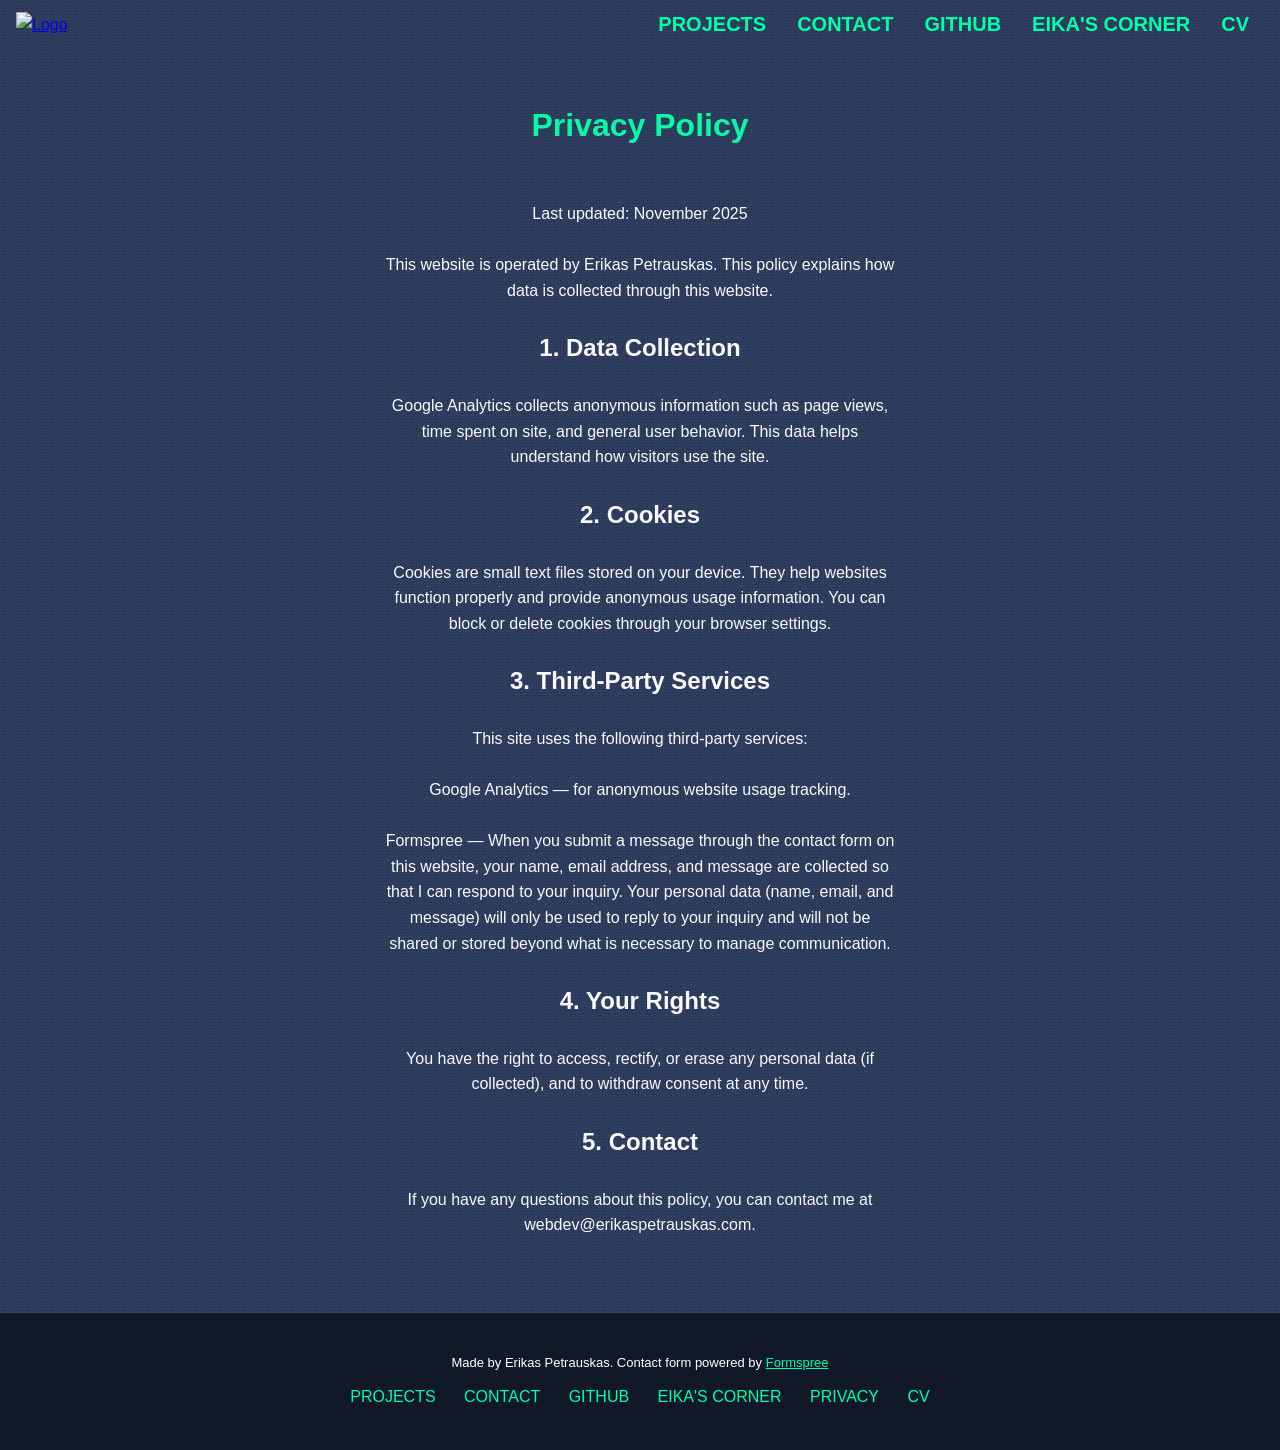
==== privacy.html @ aa2823ad "updated eikas corner and fix links (im dumb)" ====
<!DOCTYPE html>
<html lang="en">
<head>
  <!-- Google tag (gtag.js) -->
<script async src="https://www.googletagmanager.com/gtag/js?id=G-LF2RWTNF8B"></script>
<script>
  window.dataLayer = window.dataLayer || [];
  function gtag(){dataLayer.push(arguments);}
  gtag('js', new Date());
  gtag('config', 'G-LF2RWTNF8B');

document.addEventListener("DOMContentLoaded", () => {
  const menuToggle = document.querySelector(".menu-toggle");
  const navLinks = document.querySelector(".nav-links");

  // Toggle mobile menu
  menuToggle.addEventListener("click", () => {
    menuToggle.classList.toggle("active");
    navLinks.classList.toggle("open");
  });

  // Close menu when clicking a link
  document.querySelectorAll(".nav-links a").forEach(link => {
    link.addEventListener("click", () => {
      menuToggle.classList.remove("active");
      navLinks.classList.remove("open");
    });
  });
});
</script>


  <meta charset="UTF-8">
  <meta name="viewport" content="width=device-width, initial-scale=1.0">
  <title>Erikas Petrauskas</title>
  <meta name="description" content="I modernise small businesses to attract more customers and look professional online.">

 <!-- <link rel="icon" type="image/x-icon" href="./images/favicon.ico">-->

  <link rel="apple-touch-icon" sizes="180x180" href="images/apple-touch-icon.png">
  <link rel="icon" type="image/png" sizes="32x32" href="/images/favicon-32x32.png">
  <link rel="icon" type="image/png" sizes="16x16" href="/images/favicon-16x16.png">
  <link rel="manifest" href="/images/site.webmanifest">

  <link rel="stylesheet" href="css/variables-v2.css">
  <link rel="stylesheet" href="css/stylesheet-v2.css">

  <!-- GSAP -->
  <script src="https://cdn.jsdelivr.net/npm/gsap@3.13.0/dist/gsap.min.js"></script>
  <script src="https://cdn.jsdelivr.net/npm/gsap@3.13.0/dist/ScrollTrigger.min.js"></script>

  <!-- AOS -->
  <link rel="stylesheet" href="https://unpkg.com/aos@next/dist/aos.css" />
</head>
<style>
    .privacy {
        padding: 50px 30% 50px 30%;
        text-align: center;
    }
    h1 { 
        color: var(--color-primary);
        text-align: center;
        padding: 50px;
    }
    p, h2 {
                color: var(--color-white);
    }
    @media (max-width: 768px) {
        .privacy {
            padding: 50px 10% 50px 10%;
        } 
;
    }
</style>
<!---------------------------------------- navbar ---------------------------------------->
  <nav class="navbar">
  <div class="container">
    <a href="/">
      <img src="images/ep.logo.png" alt="Logo" class="logo-img">
    </a>

    <!-- Hamburger Button -->
    <button class="menu-toggle" aria-label="Toggle Menu">
      <span></span>
      <span></span>
      <span></span>
    </button>

     <!-- Nav Links -->
    <div class="nav-links">
  <a href="index.html#projects">PROJECTS</a>
  <a href="index.html#contact">CONTACT</a>
  <a href="https://github.com/eika12345" target="_blank">GITHUB</a>
  <a href="https://eika12345.github.io/eikascorner-old/" target="_blank">EIKA'S CORNER</a>
  <a href="ErikasPetrauskasCVWebdev2026.pdf" target="_blank">CV</a>
</div>
  </div>
</nav>

<body>

    <div class="privacy grain">
  <h1>Privacy Policy</h1>

  <p>Last updated: November 2025</p><br>

  <p>This website is operated by Erikas Petrauskas. This policy explains how data is collected through this website.</p><br>

  <h2>1. Data Collection</h2><br>
  <p>Google Analytics collects anonymous information such as page views, time spent on site, and general user behavior. This data helps understand how visitors use the site.</p><br>


  <h2>2. Cookies</h2><br>
  <p>Cookies are small text files stored on your device. They help websites function properly and provide anonymous usage information. You can block or delete cookies through your browser settings.</p><br>

  <h2>3. Third-Party Services</h2><br>
  <p>This site uses the following third-party services:</p><br>
   
    <p>Google Analytics — for anonymous website usage tracking.</p><br>
    <p>Formspree — When you submit a message through the contact form on this website, your name, email address, and message are collected so that I can respond to your inquiry. Your personal data (name, email, and message) will only be used to reply to your inquiry and will not be shared or stored beyond what is necessary to manage communication.
</p>


  <br>

  <h2>4. Your Rights</h2><br>
  <p>You have the right to access, rectify, or erase any personal data (if collected), and to withdraw consent at any time.</p><br>

  <h2>5. Contact</h2><br>
  <p>If you have any questions about this policy, you can contact me at webdev@erikaspetrauskas.com.</p><br>
  </div>

   <!---------------------------------------- footer --------------------------------------->
<footer id="footer" class="footer">
  <div class="footer-container">
    <p>Made by Erikas Petrauskas. Contact form powered by <a href="https://formspree.io/" target="_blank" style="color: var(--color-primary);">Formspree</a></p>
    <div class="footer-links">
      <a href="#projects">PROJECTS</a>
      <a href="#contact">CONTACT</a>
      <a href="https://github.com/eika12345" target="_blank">GITHUB</a>
      <a href="https://eika12345.github.io/eikascorner-old/" target="_blank">EIKA'S CORNER</a>
      <a href="privacy.html">PRIVACY</a>
      <a href="ErikasPetrauskasCVWebdev2026.pdf" target="_blank">CV</a>
    </div>
  </div>
</footer>

<script>
  window.onbeforeunload = function () {
    window.scrollTo(0, 0);
  };
</script>


</body>
</html>
---- css/variables-v2.css ----
:root {
  /* Colors */
  --color-primary: #00FFA7;
  --color-secondary: #00FFA7;
  --color-tertiary: #b0fce1;

  --color-text: #111827;
  --color-text-light: #4b5563;
  --color-background: #28385a;
  --color-background-dark: #111827;
  --color-white: #ffffff;

  /* Fonts */
  --font-heading: "NeueMontreal-Bold", sans-serif;
  --font-body:  "NeueMontreal-Bold", sans-serif;
  --font-body-medium: "NeueMontreal-Medium", sans-serif;

  /* Spacing */
  --spacing-xs: 0.25rem;
  --spacing-sm: 0.5rem;
  --spacing-md: 1rem;
  --spacing-lg: 2rem;
  --spacing-xl: 4rem;

  /* Border Radius */
  --radius-sm: 0.25rem;
  --radius-md: 0.5rem;
  --radius-lg: 1rem;
}
---- css/stylesheet-v2.css ----
/* Import font */
@font-face {
  font-family: "NeueMontreal-Bold";
  src: url("../fonts/NeueMontreal-Bold.otf") format("opentype");
  font-weight: 700;
  font-style: normal;
}
@font-face {
  font-family: "NeueMontreal-Medium";
  src: url("../fonts/NeueMontreal-Medium.otf") format("opentype");
  font-weight: 700;
  font-style: normal;
}

/* Reset / Global */
* {
  margin: 0;
  padding: 0;
  box-sizing: border-box;

}
/*loading screen*/
#preloader {
  position: fixed;
  top: 0;
  left: 0;
  width: 100%;
  height: 100%;
  background: var(--color-background-dark);
  display: flex;
  align-items: center;
  justify-content: center;
  z-index: 9999;
  color: var(--color-primary);
  transition: transform 1s ease;    
}

#progress-text {
  font-size: 2rem;
  font-weight: bold;
}

.preloader-finish {
  transform: translateY(-100%);
}

@keyframes zoomOut {
  0% { transform: scale(1); opacity: 1; }
  100% { transform: scale(1.2); opacity: 0; }
}




#main-content {
  scroll-behavior: smooth;     
  pointer-events: all; 
}

/*-----------------------------------------------------------------body---------------------------------------------------------------------------*/

body {
  font-family: var(--font-body);
  background-color: var(--color-background);
  color: var(--color-text);
  line-height: 1.6;
}

/* Container */
.container {
  margin: 0 auto;
  padding: 0 var(--spacing-md);
  display: flex;
  justify-content: space-between;
  align-items: center;
}

/*----------------------------------------------nav bar-----------------------------------------------*/

.navbar {
  position: fixed;
  top: 0;
  width: 100%;
  z-index: 1000;
  padding: var(--spacing-sm) 0;
  background-color: var(--color-background);
  overflow: hidden;
}

/* navbar grain */
.navbar::before {
  content: "";
  position: absolute;
  top: 0;
  left: 0;
  width: 100%;
  height: 100%;
  pointer-events: none;
  background-image: repeating-conic-gradient(
    rgba(255,255,255,0.05) 0% 10%, 
    rgba(0,0,0,0.05) 10% 20%
  );
  background-size: 3px 3px;
  z-index: -1; /* Behind navbar content but above background */
  animation: grainMove 10s linear infinite;
}

.navbar .container {
  position: relative;
  z-index: 1;
}

.logo-img {
  height: 25px;
  width: auto;
  display: block;
}

/* Links (desktop) */
.nav-links {
  display: flex;
  align-items: center;
}

.nav-links a {
  margin-left: var(--spacing-md);
  text-decoration: none;
  color: var(--color-primary);
  font-weight: bold;
  font-size: 20px;
  padding-right: 15px;
  transition: color 0.3s ease;
}

.nav-links a:hover {
  color: var(--color-tertiary);
}

/*hambuger button */
.menu-toggle {
  display: none; /* hidden by default (desktop) */
  flex-direction: column;
  justify-content: space-between;
  width: 25px;
  height: 18px;
  background: none;
  border: none;
  cursor: pointer;
  padding: 0;
}

.menu-toggle span {
  display: block;
  height: 3px;
  background: var(--color-primary);
  border-radius: 3px;
  transition: all 0.3s ease;
}

/* Hamburger → X animation */
.menu-toggle.active span:nth-child(1) {
  transform: translateY(7px) rotate(45deg);
}
.menu-toggle.active span:nth-child(2) {
  opacity: 0;
}
.menu-toggle.active span:nth-child(3) {
  transform: translateY(-7px) rotate(-45deg);
}

@media (max-width: 768px) {
  .menu-toggle {
    display: flex;
  }

   .nav-links {
    position: fixed;
    top: 41px;           
    left: 0;
    right: 0;
    display: flex;
    flex-direction: column;
    align-items: center;
    overflow: hidden;
    max-height: 0;
    pointer-events: none;
    z-index: 999;
    transition: max-height 0.4s ease;
    background-color: var(--color-background-dark);
  }

  .nav-links.open {
    max-height: 350px; 
    pointer-events: all;
  }

  .nav-links a {
    padding: 1rem 0;
    width: 100%;
    text-align: center;
    font-size: 1.2rem;
    margin: 0;
  }
}

/*----------------------------------------------hero-----------------------------------------------*/

.hero {
  position: relative;
  min-height: 100vh;
  display: flex;
  flex-direction: column;
  align-items: center;
  justify-content: center;
  text-align: center;
  background-color: var(--color-background);
  padding: var(--spacing-xl) var(--spacing-md);
  color: var(--color-white);
  z-index: 0;
}
.hero-text p {
  font-family: var(--font-body-medium);
}

/*----------------------------------------------grain overlay-----------------------------------------------*/

.grain {
  position: relative;
  overflow: hidden;
}

.grain::after {
  content: "";
  position: absolute;
  top: 0;
  left: 0;
  width: 100%;
  height: 100%;
  pointer-events: none;
  background-image: repeating-conic-gradient(
    rgba(255,255,255,0.05) 0% 10%, 
    rgba(0,0,0,0.05) 10% 20%
  );
  background-size: 3px 3px;
  z-index: 1;
  animation: grainMove 10s linear infinite;
}

/* Keep the same keyframes */
@keyframes grainMove {
  0% { background-position: 0 0; }
  100% { background-position: 100px 100px; }
}

.hero-text,
.hero-animation {
  position: relative;
  z-index: 2;
}



/*----------------------------------------------about me-----------------------------------------------*/

.about {
  text-align: center;
  overflow: visible;
}

.about-content {
  padding: 40px 50px 80px 50px;
  z-index: 1;
}

.sticky-image {
  position: sticky;
  top: 48px;
  width: 30%;
  margin: 0 auto;
  display: block;
  text-align: center;
  z-index: 5;
}

.sticky-image img {
  width: 100%;
  height: auto;
  object-fit: cover;
  padding: 0px 5px 0px;
  backdrop-filter: blur(5px);
  -webkit-backdrop-filter: blur(5px);
  z-index: 100;
}


.about-content-text {
  padding: 25px 35% 25px;
  text-align: center;
  opacity: 0;
  transform: translateY(60px);
  transition: all 0.9s cubic-bezier(0.22, 1, 0.36, 1);
  will-change: transform, opacity;
  z-index: 1;


}
.about-content-text.visible {
  opacity: 1;
  transform: translateY(0);
}
.about-content-text p {
  color: var(--color-white);
  font-family: var(--font-body-medium);
}
.about-content-text h2 {
  color: var(--color-primary);
}
/* ------------------skills----------------- */


.skills {
display: flex;
flex-wrap: wrap;
gap: 5px;
justify-content: center;
padding-bottom: 130px;
}
.skills-content {
  padding: 0px 50px 0px 50px;
}

.tag {
padding: 5px 10px;
border-radius: 8px;
font-size: 14px;
font-weight: bold;
color: white;
display: inline-block;
}

.item { border: 2px solid var(--color-white); }

@media (max-width: 768px) {
  .skills {
    padding-bottom: 70px;
}
}

/* ------------------about me - max-width 768----------------- */
@media (max-width: 768px) {
  .about {
    display: block;
    height: auto;           
    
  }

  .sticky-image {
    position: sticky;
    width: 100%;
    top: 41px;
  } 
  .about-content-text {
    padding-left: 0;
    padding-right: 0;
  }
  .about-content {
    padding-left: 10%;
    padding-right: 10%;
    padding-bottom: 40px;
  }
}

/*----------------------------------------------gsap scroll-----------------------------------------------*/
.scroll-section {
  height: 100vh;
  display: flex;
  align-items: center;
  justify-content: center;
  font-size: 2rem;
}

/*----------------------------------------------projects-----------------------------------------------*/
.projects {
  text-align: center;
  overflow: visible; 
}

.projects-content {
      padding: 80px 10% 0% 10%;   
}
.projects-content-images {
   padding: 25px 0;
}
.projects-content h2 {
  margin-bottom: 20px;
  color: var(--color-white);
  }

.projects-content p {
  color: var(--color-white);
  font-family: var(--font-body-medium);
  }

.projects-content-images img {
  max-width: 100%;
  height: auto;
  display: block;
  border: 2px solid var(--color-white);
  }

  /* final project image */

.projects-content-final {
    padding: 80px 10% 10% 10%;   
}
.projects-content-final-images {
   padding: 25px 0;
}
.projects-content-final h2 {
  margin-bottom: 20px;
  color: var(--color-white);
}
.projects-content-final p {
  color: var(--color-white);
  font-family: var(--font-body-medium);
}
.projects-content-final-images img {
  max-width: 100%;
  height: auto;
  display: block;
  border: 2px solid var(--color-white);
}


  
@media (max-width: 768px) {
    .projects-content {
        padding: 25px 6% 5% 6%;
    }
    
    .projects-content-images {
        padding: 25px 0;
    }

    .projects-content-final {
        padding: 50px 6% 20% 6%;
    }
    
    .projects-content-final-images {
        padding: 25px 0;
    }
}
/* ------------------project link and github images----------------- */

.project-link {
  display: inline-flex;
  align-items: center;
  text-decoration: none;
  margin-left: 15px;
  margin-right: 15px;
  transition: transform 0.2s ease, opacity 0.2s ease;
}

.project-link:hover {
  transform: translateY(-2px);
}

.project-link .icon {
  width: 25px;
  height: 25px;
  filter: brightness(0) invert(1);
  transition: filter 0.3s ease, opacity 0.2s ease;
}

.project-link:hover .icon {
  filter: invert(80%) sepia(30%) saturate(300%) hue-rotate(150deg) brightness(1.2);
}




/*----------------------------------------------components-----------------------------------------------*/
.components {
  text-align: center;
  color: var(--color-white);
  overflow: visible; /* allows sticky to work */

}

/* Grid layout */
.components-grid {
  display: grid;
  grid-template-columns: repeat(auto-fit, minmax(280px, 1fr));
  gap: 40px;
  padding: 70px 10% 120px 10%; 
}

/* Component Card */
.component-card {
  background-color: var(--color-background-dark);
  border-radius: 16px;
  overflow: hidden;
  padding: 20px;
  text-align: center;
  transition: transform 0.3s ease, border-color 0.3s ease;
}

.component-card img {
  width: 100%;
  border-radius: 8px;
  border: 2px solid var(--color-white);
  margin-bottom: 15px;
}

.component-card h3 {
  margin-bottom: 10px;
  font-family: var(--font-body-medium);
}

.component-card p {
  font-size: 0.95rem;
  line-height: 1.5;
  margin-bottom: 15px;
}

/* Component Link 
.component-link img {
  width: 25px;
  height: 25px;
  filter: brightness(0) invert(1);
  transition: transform 0.2s ease, opacity 0.2s ease;
  border: 0;
  
}
.component-link:hover {
  transform: translateY(-2px);
  opacity: 0.8;
}*/
/* Responsive */
@media (max-width: 768px) {
  .components {
  }

  .components-header h2 {
    font-size: 1.6rem;
  }

  .components-grid {
    gap: 25px;
  }
}
@media (max-width: 400px) {
  .components-grid {
    grid-template-columns: 1fr;
    padding: 50px 20px;
  }

  .component-card {
    width: 100%;
  }
}
/*----------------------------------------------contact-----------------------------------------------*/

#contact {
    color: var(--color-white);
      overflow: visible; /* allows sticky to work */

  }

  #contact h3 {
    margin-bottom: 30px;
  }

  #contact form {
    max-width: 500px;
    margin: 0 auto;
    text-align: left;
    padding: 50px 20px 100px 20px;

  }

  .form-group {
    margin-bottom: 20px;
  }

  .form-group label {
    display: block;
    margin-bottom: 8px;
    font-weight: bold;
    color: var(--color-white);
  }

  .form-group input,
  .form-group textarea {
    width: 100%;
    padding: 10px;
    border: 2px solid var(--color-white);
    border-radius: 8px;
    background-color: transparent;
    color: var(--color-white);
    font-family: var(--font-body-medium);
  }

  .form-group input:focus,
  .form-group textarea:focus {
    outline: none;
    border-color: var(--color-secondary);
  }

  .submit-btn {
    background-color: var(--color-white);
    color: var(--color-background);
    font-family: var(--font-body-medium);
    border: none;
    padding: 12px 24px;
    border-radius: 8px;
    cursor: pointer;
    font-weight: bold;
    transition: background-color 0.3s ease, transform 0.2s ease;
    display: inline-block;
    display: block;
  margin: 0 auto;
  }

  .submit-btn:hover {
    background-color: var(--color-secondary);
    transform: translateY(-2px);
  }
  
  .contact-image {
    text-align: center;
    text-decoration: none;
    transition: transform 0.2s ease, opacity 0.2s ease;
  }

  .contact-image img {
  width: 30px;
  margin: 10px;
  margin-top: 50px;
  filter: brightness(0) invert(1);
  transition: transform 0.2s ease, opacity 0.2s ease, filter 0.3s ease;
}

.contact-image img:hover {
  transform: translateY(-2px);
  filter: invert(80%) sepia(30%) saturate(300%) hue-rotate(150deg) brightness(1.2);
}

  .circle-image {
    text-align: center;
    padding: 50px;
    padding-bottom: 120px;
  }
  .circle-image img {
    max-width: 350px;
    border-radius: 50%;
    border: 2px solid var(--color-white);
  }
  @media (max-width: 768px) {
    .circle-image {
      padding: 20px;
      padding-bottom: 100px;

    }
    .circle-image img {
      max-width: 60%;
    }
  }

/*----------------------------------------------footer-----------------------------------------------*/
.footer {
    background-color: var(--color-background-dark);
    color: var(--color-white);
    padding: 40px 20px;
    text-align: center;
  }

  .footer-container {
    max-width: 1000px;
    margin: 0 auto;
  }
  .footer-container p {
    font-size: 13px;
  }

  .footer-links {
    margin-top: 10px;
  }

  .footer-links a {
    color: var(--color-primary);
    margin: 0 12px;
    text-decoration: none;
    transition: color 0.3s ease;
  }

  .footer-links a:hover {
    color: var(--color-tertiary);
  }

  .footer p {
    margin: 0;
    font-family: var(--font-body-);
  }

@media(min-width: 640px) {
  .hero {
    flex-direction: column;
    text-align: center;
  }
  .projects-grid {
    grid-template-columns: repeat(2, 1fr);
  }
}

@media(min-width: 1024px) {
  .hero {
    flex-direction: column;
    text-align: center;
    justify-content: center;  
    align-items: center;
  }
  .hero-text h1 {
    font-size: 3rem;
  }
  .projects-grid {
    grid-template-columns: repeat(3, 1fr);
  }
}


/* Page Transition Overlay */
#page-transition {
  position: fixed;
  top: 0;
  left: -100%;
  width: 100%;
  height: 100vh;
  background-color: var(--color-background-dark);
  z-index: 9998;
  transition: left 0.35s cubic-bezier(0.77, 0, 0.175, 1);
  pointer-events: none;
  display: flex;
  align-items: center;
  justify-content: center;
  flex-direction: column;
  gap: 20px;
}

#page-transition.active {
  left: 0;
}
.sticky-image img {
  transform-origin: top center;
}
/* Loading Text */
#page-transition .loading-text {
  color: var(--color-primary);
  font-size: 1.5rem;
  font-family: var(--font-body);
}

/* Loading Spinner */
#page-transition .loading-spinner {
  width: 50px;
  height: 50px;
  border: 4px solid var(--color-primary);
  border-top-color: var(--color-background-dark);
  border-radius: 50%;
  animation: spin 0.8s linear infinite;
}

@keyframes spin {
  to { transform: rotate(360deg); }
}

#page-transition::after {
  content: "";
  position: absolute;
  top: 0;
  left: 0;
  width: 100%;
  height: 100%;
  pointer-events: none;
  background-image: repeating-conic-gradient(
    rgba(255,255,255,0.05) 0% 10%, 
    rgba(0,0,0,0.05) 10% 20%
  );
  background-size: 3px 3px;
  animation: grainMove 10s linear infinite;
}

.form-toast {
  position: fixed;
  bottom: 40px;
  left: 50%;
  transform: translateX(-50%) translateY(100px);
  background: var(--color-background-dark);
  color: var(--color-white);
  border: 2px solid var(--color-primary);
  padding: 14px 28px;
  border-radius: 12px;
  font-family: var(--font-body-medium);
  font-size: 1rem;
  opacity: 0;
  box-shadow: 0 6px 30px rgba(0, 0, 0, 0.4);
  transition: all 0.5s ease;
  z-index: 9999;
  text-align: center;
}

/* Visible state */
.form-toast.show {
  display: block !important;
  opacity: 1 !important;
  transform: translateX(-50%) translateY(0) !important;
}

/* Hidden state (display:none avoids focus traps) */
.form-toast.hidden {
   display: none !important;
}

.form-toast.success {
  border-color: var(--color-primary);
  color: var(--color-primary);
}

.form-toast.error {
  border-color: #ff6b6b;
  color: #ff6b6b;
}

/* Mobile sizing */
@media (max-width: 600px) {
  .form-toast {
    width: 90%;
    font-size: 0.95rem;
    padding: 12px 20px;
  }
}

/* Honeypot styling - keeps field visually hidden while still present in DOM */
.hp-wrapper { position: absolute !important; left: -9999px !important; top: -9999px !important; width: 1px !important; height: 1px !important; overflow: hidden !important; }
.hp-wrapper input { opacity: 0 !important; pointer-events: none !important; }
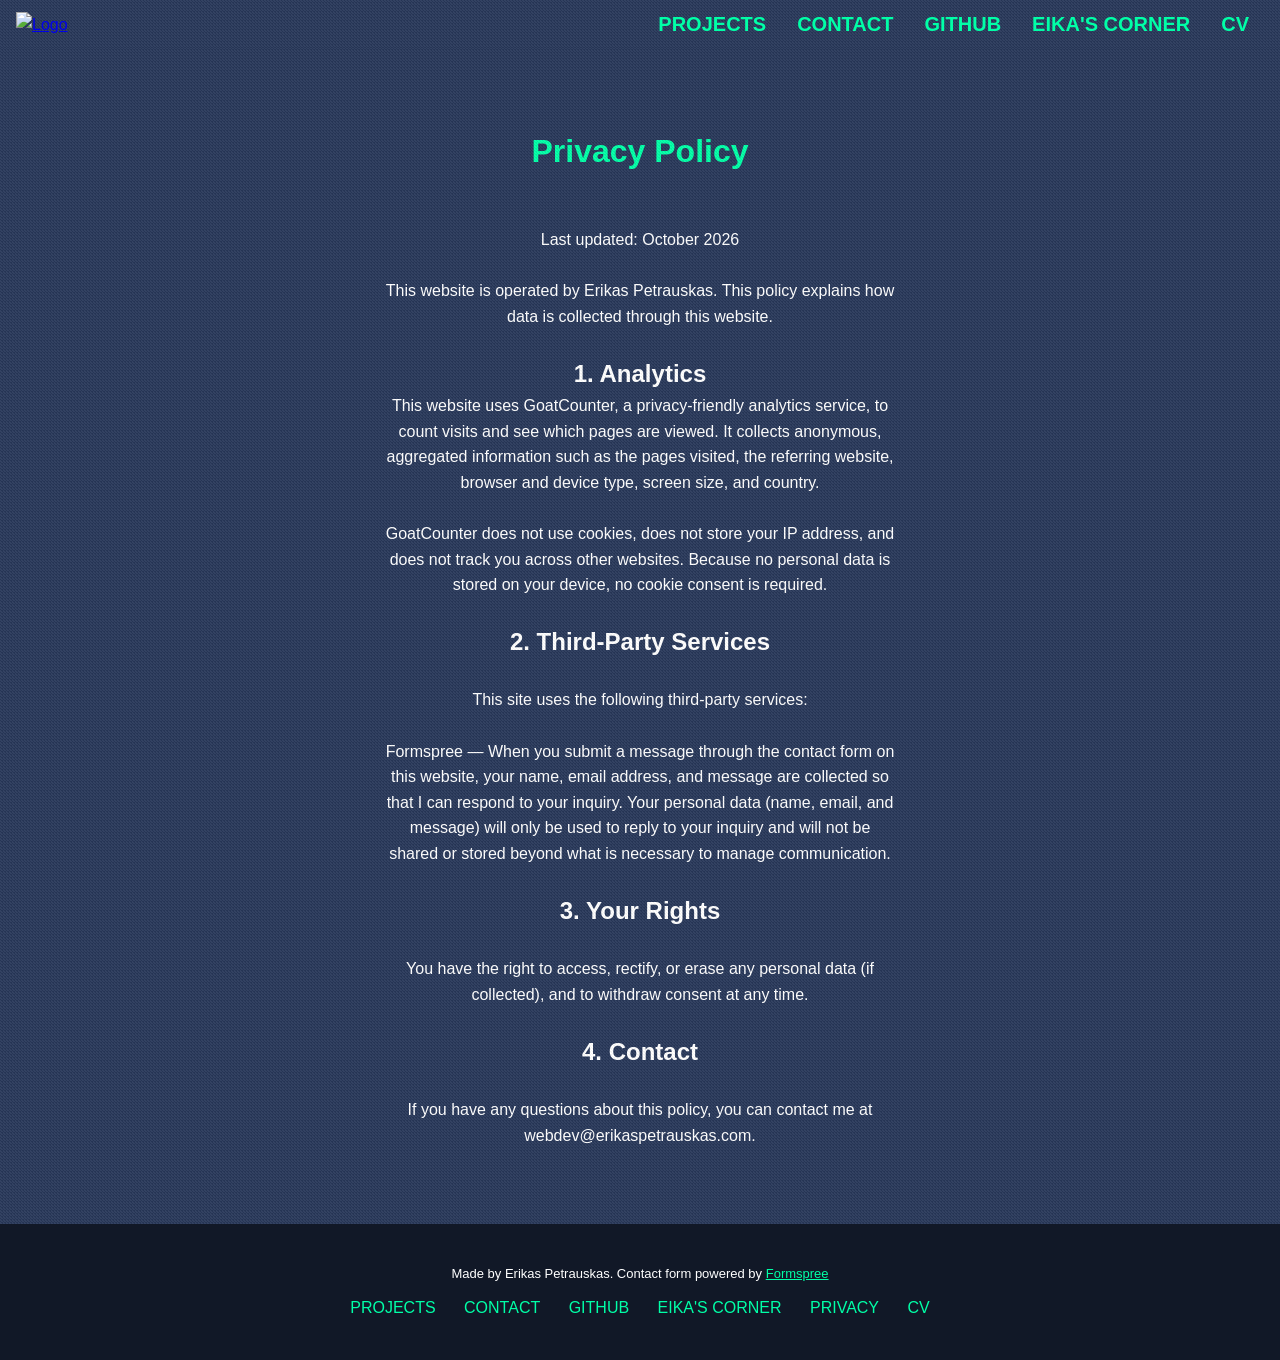
==== commit 4ebe38c8: "new goatcounter tags + updated privacy page" ====
--- a/privacy.html
+++ b/privacy.html
@@ -1,13 +1,17 @@
 <!DOCTYPE html>
 <html lang="en">
+<meta charset="UTF-8">
 <head>
-  <!-- Google tag (gtag.js) -->
-<script async src="https://www.googletagmanager.com/gtag/js?id=G-LF2RWTNF8B"></script>
-<script>
+
+<!-- Google tag (gtag.js) -->
+<!--<script async src="https://www.googletagmanager.com/gtag/js?id=G-LF2RWTNF8B"></script>-->
+<!--
   window.dataLayer = window.dataLayer || [];
   function gtag(){dataLayer.push(arguments);}
   gtag('js', new Date());
-  gtag('config', 'G-LF2RWTNF8B');
+  gtag('config', 'G-LF2RWTNF8B');-->
+  
+<script>
 
 document.addEventListener("DOMContentLoaded", () => {
   const menuToggle = document.querySelector(".menu-toggle");
@@ -27,10 +31,10 @@
     });
   });
 });
-</script>
+
+</script>-->
 
 
-  <meta charset="UTF-8">
   <meta name="viewport" content="width=device-width, initial-scale=1.0">
   <title>Erikas Petrauskas</title>
   <meta name="description" content="I modernise small businesses to attract more customers and look professional online.">
@@ -91,7 +95,7 @@
   <a href="index.html#projects">PROJECTS</a>
   <a href="index.html#contact">CONTACT</a>
   <a href="https://github.com/eika12345" target="_blank">GITHUB</a>
-  <a href="https://eika12345.github.io/eikascorner-old/" target="_blank">EIKA'S CORNER</a>
+  <a href="https://eikascorner.neocities.org/" target="_blank">EIKA'S CORNER</a>
   <a href="ErikasPetrauskasCVWebdev2026.pdf" target="_blank">CV</a>
 </div>
   </div>
@@ -100,34 +104,36 @@
 <body>
 
     <div class="privacy grain">
-  <h1>Privacy Policy</h1>
+      <h1>Privacy Policy</h1>
 
-  <p>Last updated: November 2025</p><br>
+      <p>Last updated: October 2026</p><br>
 
-  <p>This website is operated by Erikas Petrauskas. This policy explains how data is collected through this website.</p><br>
+      <p>This website is operated by Erikas Petrauskas. This policy explains how data is collected through this website.</p><br>
 
-  <h2>1. Data Collection</h2><br>
-  <p>Google Analytics collects anonymous information such as page views, time spent on site, and general user behavior. This data helps understand how visitors use the site.</p><br>
+      <h2>1. Analytics</h2>
+      <p>This website uses GoatCounter, a privacy-friendly analytics service, to count visits and see which pages are viewed. It collects anonymous, aggregated information such as the pages visited, the referring website, browser and device type, screen size, and country.</p><br>
+      <p>GoatCounter does not use cookies, does not store your IP address, and does not track you across other websites. Because no personal data is stored on your device, no cookie consent is required.</p><br>
+
+      <!--<h2>1. Data Collection</h2><br>
+      <p>Google Analytics collects anonymous information such as page views, time spent on site, and general user behavior. This data helps understand how visitors use the site.</p><br>
 
 
-  <h2>2. Cookies</h2><br>
-  <p>Cookies are small text files stored on your device. They help websites function properly and provide anonymous usage information. You can block or delete cookies through your browser settings.</p><br>
+      <h2>2. Cookies</h2><br>
+      <p>Cookies are small text files stored on your device. They help websites function properly and provide anonymous usage information. You can block or delete cookies through your browser settings.</p><br>-->
 
-  <h2>3. Third-Party Services</h2><br>
-  <p>This site uses the following third-party services:</p><br>
-   
-    <p>Google Analytics — for anonymous website usage tracking.</p><br>
-    <p>Formspree — When you submit a message through the contact form on this website, your name, email address, and message are collected so that I can respond to your inquiry. Your personal data (name, email, and message) will only be used to reply to your inquiry and will not be shared or stored beyond what is necessary to manage communication.
-</p>
+      <h2>2. Third-Party Services</h2><br>
+      <p>This site uses the following third-party services:</p><br>
+      
+        <!--<p>Google Analytics — for anonymous website usage tracking.</p><br>-->
+        <p>Formspree — When you submit a message through the contact form on this website, your name, email address, and message are collected so that I can respond to your inquiry. Your personal data (name, email, and message) will only be used to reply to your inquiry and will not be shared or stored beyond what is necessary to manage communication.</p>
 
+      <br>
 
-  <br>
+      <h2>3. Your Rights</h2><br>
+      <p>You have the right to access, rectify, or erase any personal data (if collected), and to withdraw consent at any time.</p><br>
 
-  <h2>4. Your Rights</h2><br>
-  <p>You have the right to access, rectify, or erase any personal data (if collected), and to withdraw consent at any time.</p><br>
-
-  <h2>5. Contact</h2><br>
-  <p>If you have any questions about this policy, you can contact me at webdev@erikaspetrauskas.com.</p><br>
+      <h2>4. Contact</h2><br>
+      <p>If you have any questions about this policy, you can contact me at webdev@erikaspetrauskas.com.</p><br>
   </div>
 
    <!---------------------------------------- footer --------------------------------------->
@@ -138,7 +144,7 @@
       <a href="#projects">PROJECTS</a>
       <a href="#contact">CONTACT</a>
       <a href="https://github.com/eika12345" target="_blank">GITHUB</a>
-      <a href="https://eika12345.github.io/eikascorner-old/" target="_blank">EIKA'S CORNER</a>
+      <a href="https://eikascorner.neocities.org/" target="_blank">EIKA'S CORNER</a>
       <a href="privacy.html">PRIVACY</a>
       <a href="ErikasPetrauskasCVWebdev2026.pdf" target="_blank">CV</a>
     </div>
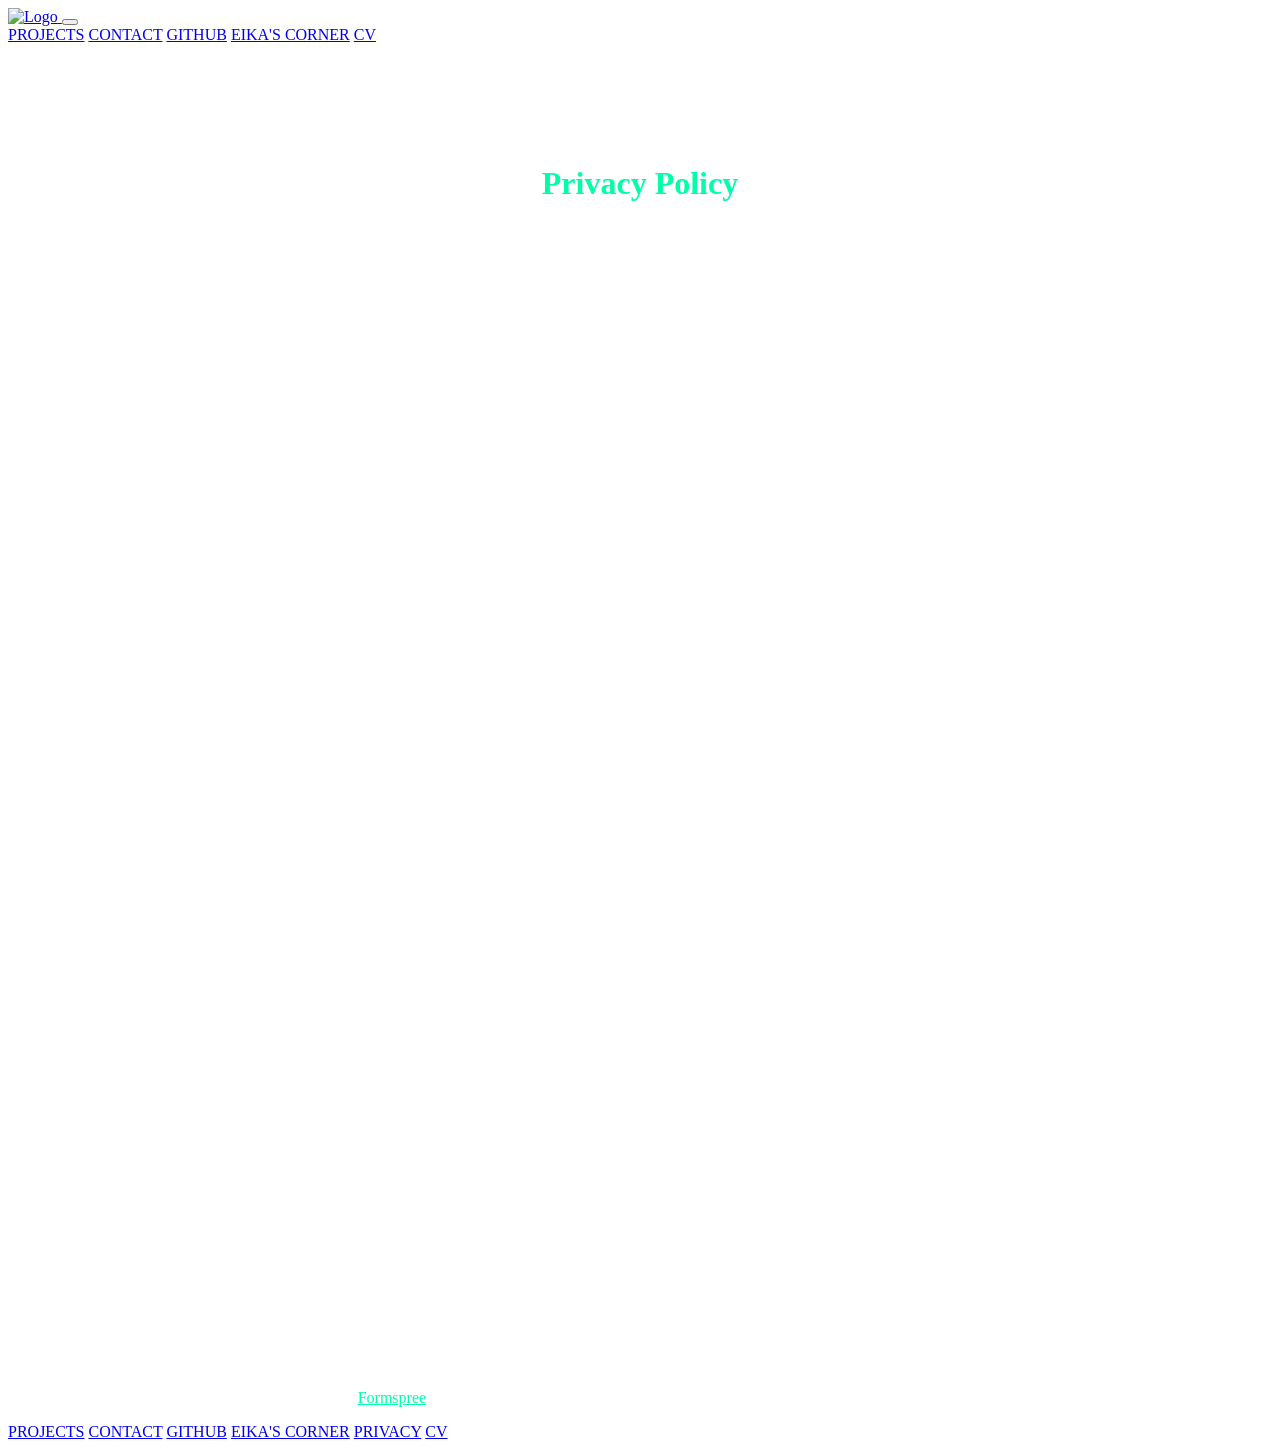
==== commit 0854944d: "BIG project remake" ====
--- a/privacy.html
+++ b/privacy.html
@@ -32,7 +32,7 @@
   });
 });
 
-</script>-->
+</script>
 
 
   <meta name="viewport" content="width=device-width, initial-scale=1.0">
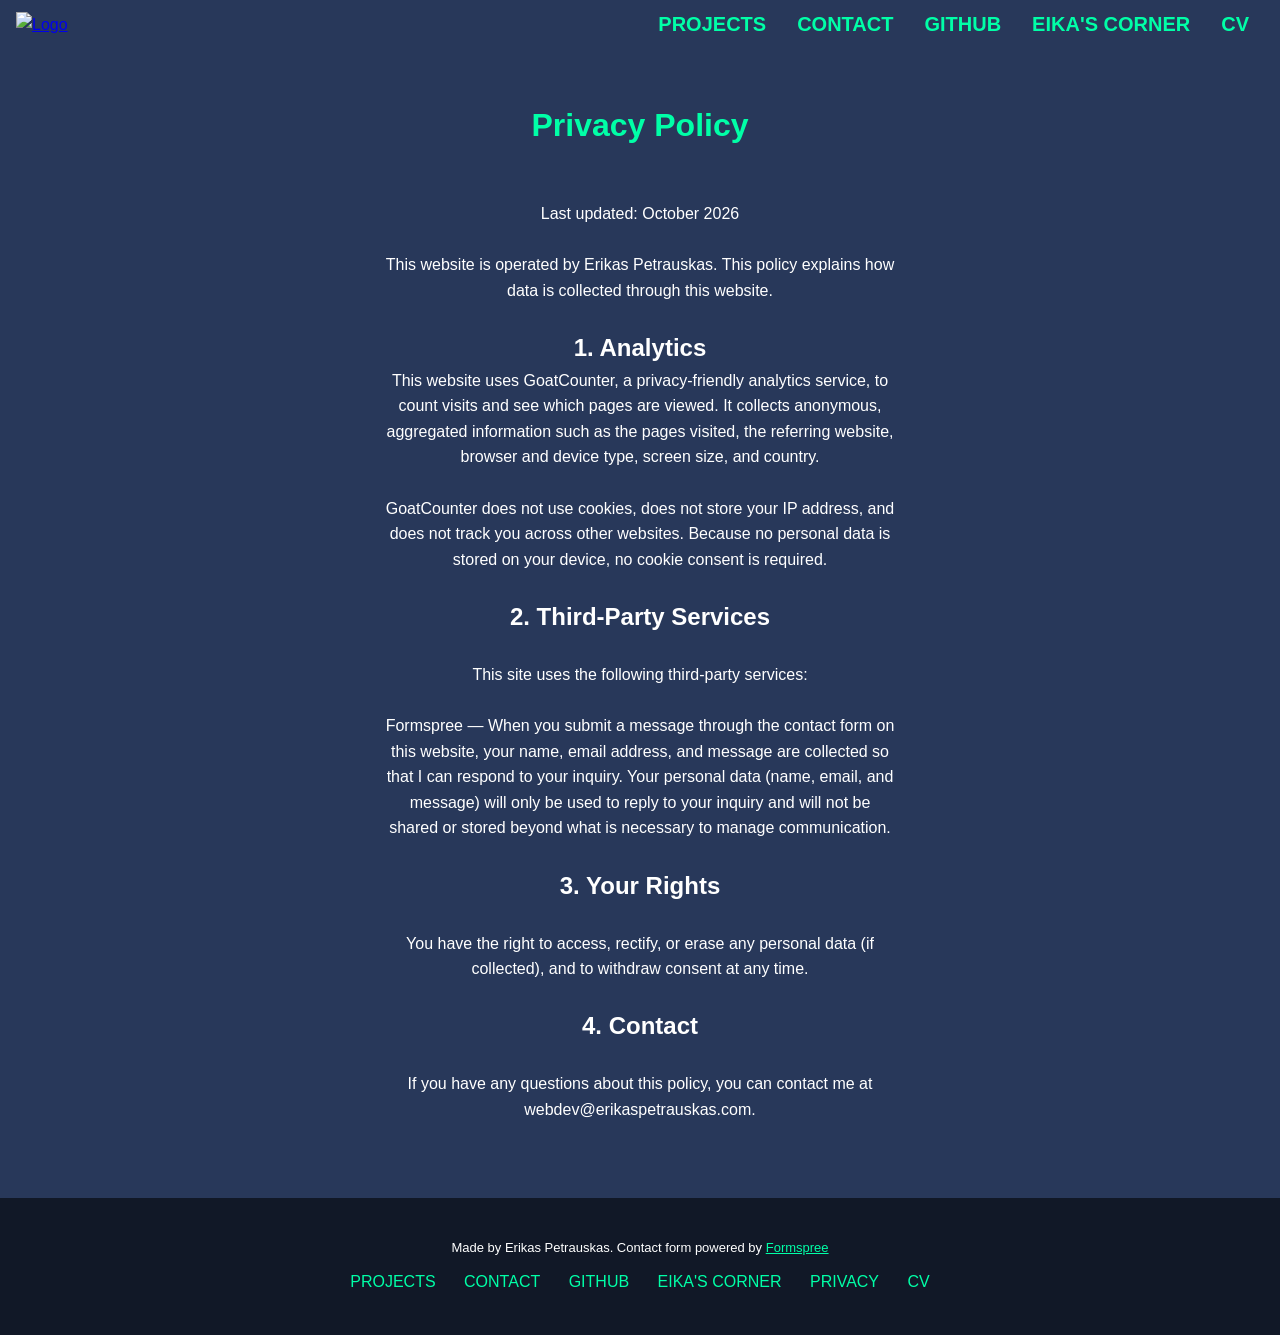
==== commit e002dc95: "fixed privacy css" ====
--- a/privacy.html
+++ b/privacy.html
@@ -1,7 +1,10 @@
 <!DOCTYPE html>
 <html lang="en">
 <meta charset="UTF-8">
+
 <head>
+  <!-- GoatCounter-->
+  <script data-goatcounter="https://erikaspetrauskas.goatcounter.com/count" async src="//gc.zgo.at/count.js"></script>
 
 <!-- Google tag (gtag.js) -->
 <!--<script async src="https://www.googletagmanager.com/gtag/js?id=G-LF2RWTNF8B"></script>-->
@@ -11,30 +14,6 @@
   gtag('js', new Date());
   gtag('config', 'G-LF2RWTNF8B');-->
   
-<script>
-
-document.addEventListener("DOMContentLoaded", () => {
-  const menuToggle = document.querySelector(".menu-toggle");
-  const navLinks = document.querySelector(".nav-links");
-
-  // Toggle mobile menu
-  menuToggle.addEventListener("click", () => {
-    menuToggle.classList.toggle("active");
-    navLinks.classList.toggle("open");
-  });
-
-  // Close menu when clicking a link
-  document.querySelectorAll(".nav-links a").forEach(link => {
-    link.addEventListener("click", () => {
-      menuToggle.classList.remove("active");
-      navLinks.classList.remove("open");
-    });
-  });
-});
-
-</script>
-
-
   <meta name="viewport" content="width=device-width, initial-scale=1.0">
   <title>Erikas Petrauskas</title>
   <meta name="description" content="I modernise small businesses to attract more customers and look professional online.">
@@ -46,8 +25,15 @@
   <link rel="icon" type="image/png" sizes="16x16" href="/images/favicon-16x16.png">
   <link rel="manifest" href="/images/site.webmanifest">
 
-  <link rel="stylesheet" href="css/variables-v2.css">
-  <link rel="stylesheet" href="css/stylesheet-v2.css">
+  <link rel="stylesheet" href="css/main.css">
+  <link rel="stylesheet" href="css/variables.css">
+  <link rel="stylesheet" href="css/navbar.css">
+  <link rel="stylesheet" href="css/about-me.css">
+  <link rel="stylesheet" href="css/projects.css">
+  <link rel="stylesheet" href="css/components.css">
+  <link rel="stylesheet" href="css/contact.css">
+  <link rel="stylesheet" href="css/footer.css">
+  <link rel="stylesheet" href="css/fonts.css">
 
   <!-- GSAP -->
   <script src="https://cdn.jsdelivr.net/npm/gsap@3.13.0/dist/gsap.min.js"></script>
@@ -152,6 +138,24 @@
 </footer>
 
 <script>
+  document.addEventListener("DOMContentLoaded", () => {
+  const menuToggle = document.querySelector(".menu-toggle");
+  const navLinks = document.querySelector(".nav-links");
+
+  // Toggle mobile menu
+  menuToggle.addEventListener("click", () => {
+    menuToggle.classList.toggle("active");
+    navLinks.classList.toggle("open");
+  });
+
+  // Close menu when clicking a link
+  document.querySelectorAll(".nav-links a").forEach(link => {
+    link.addEventListener("click", () => {
+      menuToggle.classList.remove("active");
+      navLinks.classList.remove("open");
+    });
+  });
+});
   window.onbeforeunload = function () {
     window.scrollTo(0, 0);
   };
--- a/css/main.css
+++ b/css/main.css
@@ -0,0 +1,201 @@
+@font-face {
+  font-family: "NeueMontreal-Bold";
+  src: url("../fonts/NeueMontreal-Bold.otf") format("opentype");
+  font-weight: 700;
+  font-style: normal;
+}
+@font-face {
+  font-family: "NeueMontreal-Medium";
+  src: url("../fonts/NeueMontreal-Medium.otf") format("opentype");
+  font-weight: 700;
+  font-style: normal;
+}
+
+/* Reset / Global */
+* {
+  margin: 0;
+  padding: 0;
+  box-sizing: border-box;
+
+}
+/*loading screen*/
+#preloader {
+  position: fixed;
+  top: 0;
+  left: 0;
+  width: 100%;
+  height: 100%;
+  background: var(--color-background-dark);
+  display: flex;
+  align-items: center;
+  justify-content: center;
+  z-index: 9999;
+  color: var(--color-primary);
+  transition: transform 1s ease;    
+}
+
+#progress-text {
+  font-size: 2rem;
+  font-weight: bold;
+}
+
+.preloader-finish {
+  transform: translateY(-100%);
+}
+
+@keyframes zoomOut {
+  0% { transform: scale(1); opacity: 1; }
+  100% { transform: scale(1.2); opacity: 0; }
+}
+
+#main-content {
+  scroll-behavior: smooth;     
+  pointer-events: all; 
+}
+
+/*-----------------------------------------------------------------body---------------------------------------------------------------------------*/
+
+body {
+  font-family: var(--font-body);
+  background-color: var(--color-background);
+  color: var(--color-text);
+  line-height: 1.6;
+}
+
+/* Container */
+.container {
+  margin: 0 auto;
+  padding: 0 var(--spacing-md);
+  display: flex;
+  justify-content: space-between;
+  align-items: center;
+}
+
+/*----------------------------------------------hero-----------------------------------------------*/
+
+.hero {
+  position: relative;
+  min-height: 100vh;
+  display: flex;
+  flex-direction: column;
+  align-items: center;
+  justify-content: center;
+  text-align: center;
+  background-color: var(--color-background);
+  padding: var(--spacing-xl) var(--spacing-md);
+  color: var(--color-white);
+  z-index: 0;
+}
+.hero-text p {
+  font-family: var(--font-body-medium);
+}
+
+/*----------------------------------------------grain overlay-----------------------------------------------*/
+
+/*.grain {
+  position: relative;
+  overflow: hidden;
+}
+
+.grain::after {
+  content: "";
+  position: absolute;
+  top: 0;
+  left: 0;
+  width: 100%;
+  height: 100%;
+  pointer-events: none;
+  background-image: repeating-conic-gradient(
+    rgba(255,255,255,0.05) 0% 10%, 
+    rgba(0,0,0,0.05) 10% 20%
+  );
+  background-size: 3px 3px;
+  z-index: 1;
+  animation: grainMove 10s linear infinite;
+}
+
+@keyframes grainMove {
+  0% { background-position: 0 0; }
+  100% { background-position: 100px 100px; }
+}
+
+.hero-text,
+.hero-animation {
+  position: relative;
+  z-index: 2;
+}*/
+
+/*----------------------------------------------gsap scroll-----------------------------------------------*/
+.scroll-section {
+  height: 100vh;
+  display: flex;
+  align-items: center;
+  justify-content: center;
+  font-size: 2rem;
+}
+
+/* Page Transition Overlay */
+#page-transition {
+  position: fixed;
+  top: 0;
+  left: -100%;
+  width: 100%;
+  height: 100vh;
+  background-color: var(--color-background-dark);
+  z-index: 9998;
+  transition: left 0.35s cubic-bezier(0.77, 0, 0.175, 1);
+  pointer-events: none;
+  display: flex;
+  align-items: center;
+  justify-content: center;
+  flex-direction: column;
+  gap: 20px;
+}
+
+#page-transition.active {
+  left: 0;
+}
+.sticky-image img {
+  transform-origin: top center;
+  z-index: 100;
+}
+/* Loading Text */
+#page-transition .loading-text {
+  color: var(--color-primary);
+  font-size: 1.5rem;
+  font-family: var(--font-body);
+}
+
+/* Loading Spinner */
+#page-transition .loading-spinner {
+  width: 50px;
+  height: 50px;
+  border: 4px solid var(--color-primary);
+  border-top-color: var(--color-background-dark);
+  border-radius: 50%;
+  animation: spin 0.8s linear infinite;
+}
+
+@keyframes spin {
+  to { transform: rotate(360deg); }
+}
+
+#page-transition::after {
+  content: "";
+  position: absolute;
+  top: 0;
+  left: 0;
+  width: 100%;
+  height: 100%;
+  pointer-events: none;
+  background-image: repeating-conic-gradient(
+    rgba(255,255,255,0.05) 0% 10%, 
+    rgba(0,0,0,0.05) 10% 20%
+  );
+  background-size: 3px 3px;
+  animation: grainMove 10s linear infinite;
+}
+
+
+
+
--- a/css/variables.css
+++ b/css/variables.css
@@ -0,0 +1,29 @@
+:root {
+  /* Colors */
+  --color-primary: #00FFA7;
+  --color-secondary: #00FFA7;
+  --color-tertiary: #b0fce1;
+
+  --color-text: #111827;
+  --color-text-light: #4b5563;
+  --color-background: #28385a;
+  --color-background-dark: #111827;
+  --color-white: #ffffff;
+
+  /* Fonts */
+  --font-heading: "NeueMontreal-Bold", sans-serif;
+  --font-body:  "NeueMontreal-Bold", sans-serif;
+  --font-body-medium: "NeueMontreal-Medium", sans-serif;
+
+  /* Spacing */
+  --spacing-xs: 0.25rem;
+  --spacing-sm: 0.5rem;
+  --spacing-md: 1rem;
+  --spacing-lg: 2rem;
+  --spacing-xl: 4rem;
+
+  /* Border Radius */
+  --radius-sm: 0.25rem;
+  --radius-md: 0.5rem;
+  --radius-lg: 1rem;
+}
--- a/css/navbar.css
+++ b/css/navbar.css
@@ -0,0 +1,125 @@
+.navbar {
+  position: fixed;
+  top: 0;
+  width: 100%;
+  z-index: 1000;
+  padding: var(--spacing-sm) 0;
+  background-color: var(--color-background);
+  overflow: hidden;
+}
+
+/* navbar grain 
+.navbar::before {
+  content: "";
+  position: absolute;
+  top: 0;
+  left: 0;
+  width: 100%;
+  height: 100%;
+  pointer-events: none;
+  background-image: repeating-conic-gradient(
+    rgba(255,255,255,0.05) 0% 10%, 
+    rgba(0,0,0,0.05) 10% 20%
+  );
+  background-size: 3px 3px;
+  z-index: -1;
+  animation: grainMove 10s linear infinite;
+}*/
+
+.navbar .container {
+  position: relative;
+  z-index: 1;
+}
+
+.logo-img {
+  height: 25px;
+  width: auto;
+  display: block;
+}
+
+/* Links (desktop) */
+.nav-links {
+  display: flex;
+  align-items: center;
+}
+
+.nav-links a {
+  margin-left: var(--spacing-md);
+  text-decoration: none;
+  color: var(--color-primary);
+  font-weight: bold;
+  font-size: 20px;
+  padding-right: 15px;
+  transition: color 0.3s ease;
+}
+
+.nav-links a:hover {
+  color: var(--color-tertiary);
+}
+
+/*hambuger button */
+.menu-toggle {
+  display: none; /* hidden by default (desktop) */
+  flex-direction: column;
+  justify-content: space-between;
+  width: 25px;
+  height: 18px;
+  background: none;
+  border: none;
+  cursor: pointer;
+  padding: 0;
+}
+
+.menu-toggle span {
+  display: block;
+  height: 3px;
+  background: var(--color-primary);
+  border-radius: 3px;
+  transition: all 0.3s ease;
+}
+
+/* Hamburger → X animation */
+.menu-toggle.active span:nth-child(1) {
+  transform: translateY(7px) rotate(45deg);
+}
+.menu-toggle.active span:nth-child(2) {
+  opacity: 0;
+}
+.menu-toggle.active span:nth-child(3) {
+  transform: translateY(-7px) rotate(-45deg);
+}
+
+@media (max-width: 768px) {
+  .menu-toggle {
+    display: flex;
+  }
+
+   .nav-links {
+    position: fixed;
+    top: 41px;           
+    left: 0;
+    right: 0;
+    display: flex;
+    flex-direction: column;
+    align-items: center;
+    overflow: hidden;
+    max-height: 0;
+    pointer-events: none;
+    z-index: 999;
+    transition: max-height 0.4s ease;
+    background-color: var(--color-background-dark);
+  }
+
+  .nav-links.open {
+    max-height: 350px; 
+    pointer-events: all;
+  }
+
+  .nav-links a {
+    padding: 1rem 0;
+    width: 100%;
+    text-align: center;
+    font-size: 1.2rem;
+    margin: 0;
+  }
+}
--- a/css/about-me.css
+++ b/css/about-me.css
@@ -0,0 +1,106 @@
+.about {
+  text-align: center;
+  overflow: visible;
+}
+
+.about-content {
+  padding: 40px 50px 80px 50px;
+  z-index: 1;
+}
+
+.sticky-image {
+  position: sticky;
+  top: 48px;
+  width: 30%;
+  margin: 0 auto;
+  display: block;
+  text-align: center;
+  z-index: 5;
+}
+
+.sticky-image img {
+  width: 100%;
+  height: auto;
+  object-fit: cover;
+  padding: 0px 5px 0px;
+  backdrop-filter: blur(5px);
+  -webkit-backdrop-filter: blur(5px);
+  z-index: 100;
+}
+
+
+.about-content-text {
+  padding: 25px 35% 25px;
+  text-align: center;
+  opacity: 0;
+  transform: translateY(60px);
+  transition: all 0.9s cubic-bezier(0.22, 1, 0.36, 1);
+  will-change: transform, opacity;
+  z-index: 1;
+
+
+}
+.about-content-text.visible {
+  opacity: 1;
+  transform: translateY(0);
+}
+.about-content-text p {
+  color: var(--color-white);
+  font-family: var(--font-body-medium);
+}
+.about-content-text h2 {
+  color: var(--color-primary);
+}
+/* ------------------skills----------------- */
+
+.skills {
+display: flex;
+flex-wrap: wrap;
+gap: 5px;
+justify-content: center;
+padding-bottom: 130px;
+}
+.skills-content {
+  padding: 0px 50px 0px 50px;
+}
+
+.tag {
+padding: 5px 10px;
+border-radius: 8px;
+font-size: 14px;
+font-weight: bold;
+color: white;
+display: inline-block;
+}
+
+.item { border: 2px solid var(--color-white); }
+
+@media (max-width: 768px) {
+  .skills {
+    padding-bottom: 70px;
+  }
+}
+
+/* ------------------about me - max-width 768----------------- */
+@media (max-width: 768px) {
+  .about {
+    display: block;
+    height: auto;           
+    
+  }
+
+  .sticky-image {
+    position: sticky;
+    width: 100%;
+    top: 41px;
+  } 
+  .about-content-text {
+    padding-left: 0;
+    padding-right: 0;
+  }
+  .about-content {
+    padding-left: 10%;
+    padding-right: 10%;
+    padding-bottom: 40px;
+  }
+}
--- a/css/projects.css
+++ b/css/projects.css
@@ -0,0 +1,206 @@
+/* ---------------------------- section ---------------------------- */
+
+.projects {
+  text-align: center;
+  overflow: visible;
+}
+
+/* ---------------------------- project block ---------------------------- */
+
+.projects-content {
+  position: relative;
+  isolation: isolate;                 /* keeps the bg layer behind the content */
+  padding: 80px 10% 50px 10%;
+  border-top: 2px solid var(--color-white);
+}
+
+.projects-content h2 {
+  margin-bottom: 20px;
+  color: var(--color-white);
+  text-align: left;
+}
+
+.projects-content p {
+  color: var(--color-white);
+  font-family: var(--font-body-medium);
+}
+
+.projects-content p a {
+  color: var(--color-primary);        /* replaces the inline link styles */
+}
+
+/* ---------------------------- background layer ---------------------------- */
+
+.projects-content::before {
+  content: "";
+  position: absolute;
+  top: 0;
+  left: 0;
+  right: 0;
+  height: var(--bg-height, 750px);    /* fixed height = the image never resizes */
+  z-index: -1;
+  background-image:
+    linear-gradient(rgba(46, 49, 65, 0.8), rgba(46, 49, 65, 0.8)),
+    var(--bg-image);
+  background-size: cover;
+  background-position: center;
+  background-repeat: no-repeat;
+  -webkit-mask-image: linear-gradient(to bottom, #000 65%, transparent);
+  mask-image: linear-gradient(to bottom, #000 65%, transparent);
+}
+
+/* ---------------------------- image + text layout ---------------------------- */
+
+.project-showcase {
+  display: flex;
+  align-items: center;
+  gap: 40px;
+  margin: 25px 0;
+}
+
+.projects-content-images {
+  padding: 0 0 25px;
+}
+
+.project-showcase .projects-content-images {
+  flex: 0 0 55%;                      /* image width: lower it for a smaller image */
+  padding: 0;
+}
+
+.projects-content-images img {
+  max-width: 100%;
+  height: auto;
+  display: block;
+  border: 2px solid var(--color-white);
+}
+
+.project-showcase-text {
+  flex: 1;
+  text-align: left;
+}
+
+/* ---------------------------- tags ---------------------------- */
+
+.project-tags {
+  display: flex;
+  flex-wrap: wrap;
+  justify-content: flex-start;
+  gap: var(--spacing-sm);
+  margin: var(--spacing-md) 0 0 0;
+}
+
+/* ---------------------------- buttons + links ---------------------------- */
+
+.project-links {
+  display: flex;
+  align-items: center;                /* button and icons share one line */
+  justify-content: flex-start;
+  gap: 20px;
+  margin-top: 30px;
+}
+
+.project-toggle {
+  background-color: var(--color-white);
+  color: var(--color-background);
+  font-family: var(--font-body-medium);
+  border: none;
+  padding: 8px 20px;
+  border-radius: 8px;
+  cursor: pointer;
+  transition: background-color 0.3s ease, transform 0.2s ease;
+}
+
+.project-toggle:hover,
+.project-toggle:focus-visible {
+  transform: translateY(-2px);
+}
+
+.project-link {
+  display: inline-flex;
+  align-items: center;
+  text-decoration: none;
+  transition: transform 0.2s ease, opacity 0.2s ease;
+}
+
+.project-link:hover {
+  transform: translateY(-2px);
+}
+
+.project-link .icon {
+  width: 25px;
+  height: 25px;
+  filter: brightness(0) invert(1);
+  transition: filter 0.3s ease, opacity 0.2s ease;
+}
+
+/* ---------------------------- expanding details ---------------------------- */
+
+/* Collapsed state. GSAP animates the height. */
+.project-details {
+  height: 0;
+  overflow: hidden;
+  visibility: hidden;
+}
+
+.project-details-inner {
+  padding-top: var(--spacing-md);
+}
+
+.detail-block {
+  margin-bottom: var(--spacing-md);
+}
+
+.detail-block h3 {
+  color: var(--color-tertiary);
+  margin-bottom: var(--spacing-xs);
+}
+
+/* ---------------------------- per project: background images ---------------------------- */
+
+.project-greensolar {
+  --bg-image: url("../images/greensolarbg.png");
+  margin-top: 50px;                   /* space under the sticky image (first project only) */
+}
+
+.project-90s            { --bg-image: url("../images/w98overhaulbg.jpg"); }
+.project-eikasden       { --bg-image: url("../images/eikasdenbg.png"); }
+.project-rightremovals  { --bg-image: url("../images/rightremovalsbg.jpg"); }
+.project-tabletennis    { --bg-image: url("../images/clissoldbg.jpeg"); }
+.project-corner-v2      { --bg-image: url("../images/eikascornerv2bg.jpg"); }
+.project-corner-old     { --bg-image: url("../images/eikascornerv1bg.png"); }
+.project-portfolio-v2   { --bg-image: url("../images/portfoliov2bg.jpg"); }
+
+/* ---------------------------- mobile ---------------------------- */
+
+@media (max-width: 768px) {
+  .projects-content {
+    padding: 25px 6% 50px 6%;
+  }
+
+  .projects-content::before {
+    height: var(--bg-height-mobile, 1000px);
+  }
+
+  .projects-content h2 {
+    text-align: center;
+  }
+
+  .project-showcase {
+    flex-direction: column;
+    gap: 20px;
+  }
+
+  .project-showcase .projects-content-images {
+    flex: none;
+    width: 100%;
+  }
+
+  .project-showcase-text {
+    text-align: center;
+  }
+
+  .project-tags,
+  .project-links {
+    justify-content: center;
+  }
+}
--- a/css/components.css
+++ b/css/components.css
@@ -0,0 +1,79 @@
+.components {
+  text-align: center;
+  color: var(--color-white);
+  overflow: visible; /* allows sticky to work */
+}
+
+/* Grid layout */
+.components-grid {
+  display: grid;
+  grid-template-columns: repeat(auto-fit, minmax(280px, 1fr));
+  gap: 40px;
+  padding: 70px 10% 120px 10%;
+}
+
+/* Component Card */
+.component-card {
+  background-color: var(--color-background-dark);
+  border-radius: 16px;
+  overflow: hidden;
+  padding: 20px;
+  text-align: center;
+  transition: transform 0.3s ease, border-color 0.3s ease;
+  z-index: 1
+}
+
+.component-card img {
+  width: 100%;
+  border-radius: 8px;
+  border: 2px solid var(--color-white);
+  margin-bottom: 15px;
+}
+
+.component-card h3 {
+  margin-bottom: 10px;
+  font-family: var(--font-body-medium);
+}
+
+.component-card p {
+  font-size: 0.95rem;
+  line-height: 1.5;
+  margin-bottom: 15px;
+}
+
+/* Component Link 
+.component-link img {
+  width: 25px;
+  height: 25px;
+  filter: brightness(0) invert(1);
+  transition: transform 0.2s ease, opacity 0.2s ease;
+  border: 0;
+  
+}
+.component-link:hover {
+  transform: translateY(-2px);
+  opacity: 0.8;
+}*/
+/* Responsive */
+@media (max-width: 768px) {
+  .components {
+  }
+
+  .components-header h2 {
+    font-size: 1.6rem;
+  }
+
+  .components-grid {
+    gap: 25px;
+  }
+}
+@media (max-width: 400px) {
+  .components-grid {
+    grid-template-columns: 1fr;
+    padding: 50px 20px;
+  }
+
+  .component-card {
+    width: 100%;
+  }
+}
--- a/css/contact.css
+++ b/css/contact.css
@@ -0,0 +1,157 @@
+#contact {
+    color: var(--color-white);
+      overflow: visible; /* allows sticky to work */
+  }
+
+  #contact h3 {
+    margin-bottom: 30px;
+  }
+
+  #contact form {
+    max-width: 500px;
+    margin: 0 auto;
+    text-align: left;
+    padding: 50px 20px 100px 20px;
+
+  }
+
+  .form-group {
+    margin-bottom: 20px;
+  }
+
+  .form-group label {
+    display: block;
+    margin-bottom: 8px;
+    font-weight: bold;
+    color: var(--color-white);
+  }
+
+  .form-group input,
+  .form-group textarea {
+    width: 100%;
+    padding: 10px;
+    border: 2px solid var(--color-white);
+    border-radius: 8px;
+    background-color: transparent;
+    color: var(--color-white);
+    font-family: var(--font-body-medium);
+  }
+
+  .form-group input:focus,
+  .form-group textarea:focus {
+    outline: none;
+    border-color: var(--color-secondary);
+  }
+
+  .submit-btn {
+    background-color: var(--color-white);
+    color: var(--color-background);
+    font-family: var(--font-body-medium);
+    border: none;
+    padding: 12px 24px;
+    border-radius: 8px;
+    cursor: pointer;
+    font-weight: bold;
+    transition: background-color 0.3s ease, transform 0.2s ease;
+    display: block;
+    margin: 0 auto;
+  }
+
+  .submit-btn:hover {
+    transform: translateY(-2px);
+  }
+  
+  .contact-image {
+    text-align: center;
+    text-decoration: none;
+    transition: transform 0.2s ease, opacity 0.2s ease;
+  }
+
+  .contact-image img {
+  width: 30px;
+  margin: 10px;
+  margin-top: 50px;
+  filter: brightness(0) invert(1);
+  transition: transform 0.2s ease, opacity 0.2s ease, filter 0.3s ease;
+}
+
+.contact-image img:hover {
+  transform: translateY(-2px);
+  filter: invert(80%) sepia(30%) saturate(300%) hue-rotate(150deg) brightness(1.2);
+}
+
+  .circle-image {
+    text-align: center;
+    padding: 50px;
+    padding-bottom: 120px;
+  }
+  .circle-image img {
+    max-width: 350px;
+    border-radius: 50%;
+    border: 2px solid var(--color-white);
+  }
+  @media (max-width: 768px) {
+    .circle-image {
+      padding: 20px;
+      padding-bottom: 100px;
+
+    }
+    .circle-image img {
+      max-width: 60%;
+    }
+  }
+
+  /*----------------------honeypot-------------------------*/
+  .form-toast {
+  position: fixed;
+  bottom: 40px;
+  left: 50%;
+  transform: translateX(-50%) translateY(100px);
+  background: var(--color-background-dark);
+  color: var(--color-white);
+  border: 2px solid var(--color-primary);
+  padding: 14px 28px;
+  border-radius: 12px;
+  font-family: var(--font-body-medium);
+  font-size: 1rem;
+  opacity: 0;
+  box-shadow: 0 6px 30px rgba(0, 0, 0, 0.4);
+  transition: all 0.5s ease;
+  z-index: 9999;
+  text-align: center;
+}
+
+/* Visible state */
+.form-toast.show {
+  display: block !important;
+  opacity: 1 !important;
+  transform: translateX(-50%) translateY(0) !important;
+}
+
+/* Hidden state (display:none avoids focus traps) */
+.form-toast.hidden {
+   display: none !important;
+}
+
+.form-toast.success {
+  border-color: var(--color-primary);
+  color: var(--color-primary);
+}
+
+.form-toast.error {
+  border-color: #ff6b6b;
+  color: #ff6b6b;
+}
+
+/* Mobile sizing */
+@media (max-width: 600px) {
+  .form-toast {
+    width: 90%;
+    font-size: 0.95rem;
+    padding: 12px 20px;
+  }
+}
+
+/* Honeypot styling - keeps field visually hidden while still present in DOM */
+.hp-wrapper { position: absolute !important; left: -9999px !important; top: -9999px !important; width: 1px !important; height: 1px !important; overflow: hidden !important; }
+.hp-wrapper input { opacity: 0 !important; pointer-events: none !important; }
--- a/css/footer.css
+++ b/css/footer.css
@@ -0,0 +1,59 @@
+.footer {
+    background-color: var(--color-background-dark);
+    color: var(--color-white);
+    padding: 40px 20px;
+    text-align: center;
+  }
+
+  .footer-container {
+    max-width: 1000px;
+    margin: 0 auto;
+  }
+  .footer-container p {
+    font-size: 13px;
+  }
+
+  .footer-links {
+    margin-top: 10px;
+  }
+
+  .footer-links a {
+    color: var(--color-primary);
+    margin: 0 12px;
+    text-decoration: none;
+    transition: color 0.3s ease;
+  }
+
+  .footer-links a:hover {
+    color: var(--color-tertiary);
+  }
+
+  .footer p {
+    margin: 0;
+    font-family: var(--font-body-);
+  }
+
+@media(min-width: 640px) {
+  .hero {
+    flex-direction: column;
+    text-align: center;
+  }
+  .projects-grid {
+    grid-template-columns: repeat(2, 1fr);
+  }
+}
+
+@media(min-width: 1024px) {
+  .hero {
+    flex-direction: column;
+    text-align: center;
+    justify-content: center;  
+    align-items: center;
+  }
+  .hero-text h1 {
+    font-size: 3rem;
+  }
+  .projects-grid {
+    grid-template-columns: repeat(3, 1fr);
+  }
+}
